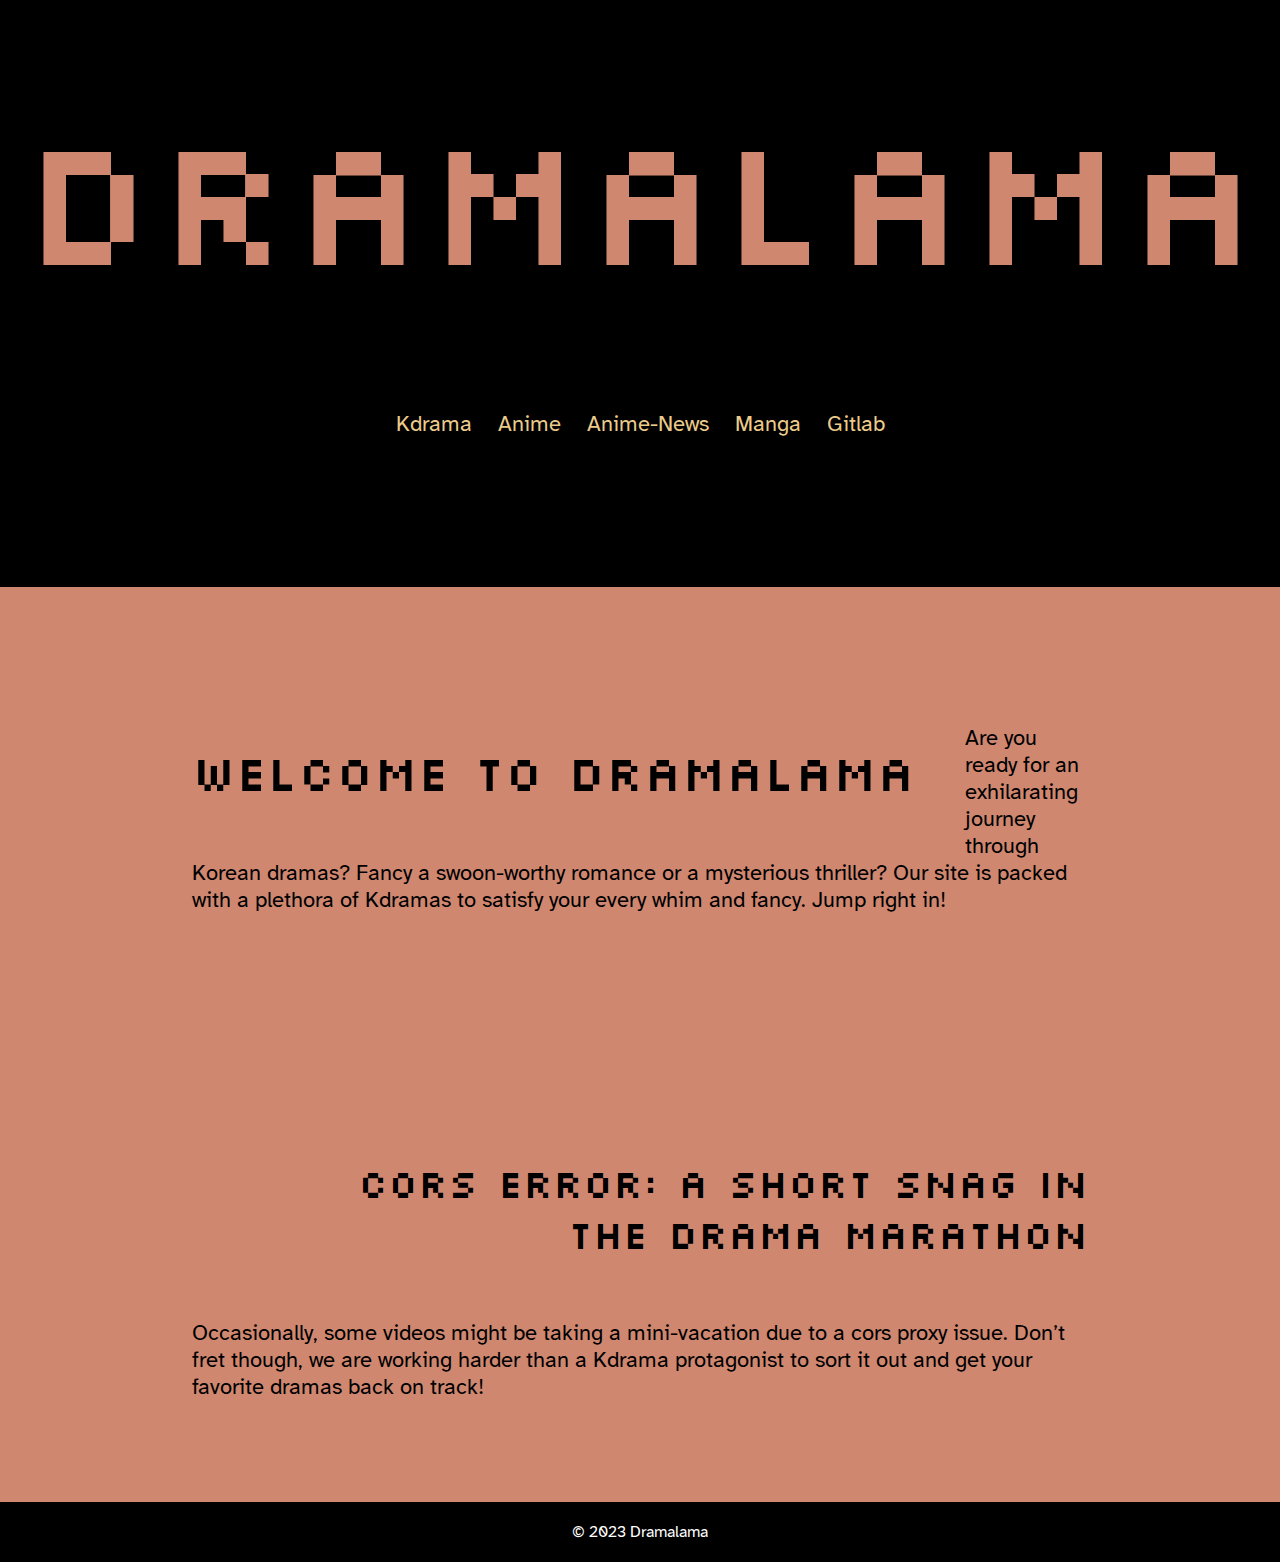
==== index.html @ 38cde1f3 "Initial commit" ====
<!DOCTYPE html>
<html lang="en">
<head>

    <meta charset="UTF-8">
    <meta name="viewport" content="width=device-width, initial-scale=1.0">
    <title>Dramalama</title>
    <link rel="stylesheet" href="css files/landing.css">
    <link rel="icon" type="image/x-icon" href="favicon.ico">
    <link href='https://fonts.googleapis.com/css?family=Silkscreen' rel='stylesheet'>
    <link href='https://fonts.googleapis.com/css?family=Atkinson Hyperlegible' rel='stylesheet'>
</head>

<body>

    <section class="main">
        <div class="head_section">
            Dramalama
        </div>
    </section>

    <div class="redirect_section">
        <a href="movie.html" target="_parent">Kdrama</a>
        <a href="https://dramalama-anime.vercel.app" target="_parent">Anime</a>
        <a href="https://dramalama-news.vercel.app" target="_parent">Anime-News</a>
        <a href="https://dramalama-manga.vercel.app" target="_parent">Manga</a>
        <a href="https://gitlab.com/real-zephex/kdrama" target="_blank">Gitlab</a>
    </div>

    <section class="info">
        <div class="welcome_section">
            <p class="heading">Welcome to Dramalama</p>
            <p class="info_para">
                Are you ready for an exhilarating journey through Korean dramas? Fancy a swoon-worthy romance or a mysterious thriller? Our site is packed with a plethora of Kdramas to satisfy your every whim and fancy. Jump right in!
            </p>
        </div>
    </section>

    
    <section class="info">
        <div class="welcome_section">
            <p class="heading2">Cors Error: A Short Snag in the Drama Marathon</p>
            <p class="info_para2">
                Occasionally, some videos might be taking a mini-vacation due to a cors proxy issue. Don’t fret though, we are working harder than a Kdrama protagonist to sort it out and get your favorite dramas back on track!
            </p>
        </div>
    </section>

    <footer class="foot">
        © 2023 Dramalama
    </footer>

</body>

</html>
---- css files/landing.css ----
body {
    margin: 0;
    padding: 0;
    scroll-behavior: smooth;
}

a {
    padding: 10px;
    text-decoration: none;
    color: #ebcb8b;
}

.main {
    background-color: black;
    text-align: center;
}

.head_section {
    font-family: "Silkscreen";
    font-size: 180px;
    color: #d08770;
    padding-top: 80px;
}

.redirect_section {
    font-family: "Atkinson Hyperlegible";
    font-size: 22px;
    padding-top: 100px;
    text-align: center;
    padding-bottom: 150px;
    background-color: black;
}

.info {
    background-color: #d08770;
    padding: 80px;
}

/* do not touch */
.welcome_section {
    width: 80%;
    margin: 20px auto;
}

/* Dramalama */
.heading {
    float: left;
    font-size: 50px;
    font-family: "Silkscreen";
    padding-right: 50px;
}

.info_para {
    font-family: "Atkinson Hyperlegible";
    font-size: 22px;
    padding-top: 35px;
}

.heading2 {
    float: right;
    font-size: 40px;
    font-family: "Silkscreen";
    padding-left: 50px;
    text-align: right;
    max-width: 750px;
    padding-bottom: 20px;
}

.info_para2 {
    font-family: "Atkinson Hyperlegible";
    font-size: 22px;
    padding-top: 50px;
}

.foot {
    text-align: center;
    font-family: "Atkinson Hyperlegible";
    color: white;
    background-color: black;
    padding: 20px;
}

/* Media Queries for Responsive Design */

/* Adjustments for tablets */
@media (max-width: 768px) {
    .head_section {
        font-size: 80px;
        padding-top: 40px;
    }

    .redirect_section {
        font-size: 18px;
        padding-top: 60px;
        padding-bottom: 100px;
    }

    .info {
        padding: 40px;
    }

    .heading {
        font-size: 40px;
        padding-right: 20px;
    }

    .info_para {
        font-size: 18px;
        padding: 10px;
    }

    .heading2 {
        font-size: 30px;
        padding-left: 20px;
        max-width: 100%;
    }

    .info_para2 {
        font-size: 18px;
        padding: 10px;
    }

    .foot {
        padding: 10px;
    }
}

/* Adjustments for mobile devices */
@media (max-width: 480px) {
    .head_section {
        font-size: 60px;
        padding-top: 20px;
    }

    .redirect_section {
        font-size: 16px;
        padding-top: 40px;
        padding-bottom: 60px;
    }

    .info {
        padding: 20px;
    }

    .heading {
        font-size: 30px;
        padding-right: 10px;
    }

    .info_para {
        font-size: 16px;
        padding: 10px;
    }

    .heading2 {
        font-size: 24px;
        padding-left: 10px;
        max-width: 100%;
    }

    .info_para2 {
        font-size: 16px;
        padding: 10px;
    }

    .foot {
        padding: 10px;
    }
}
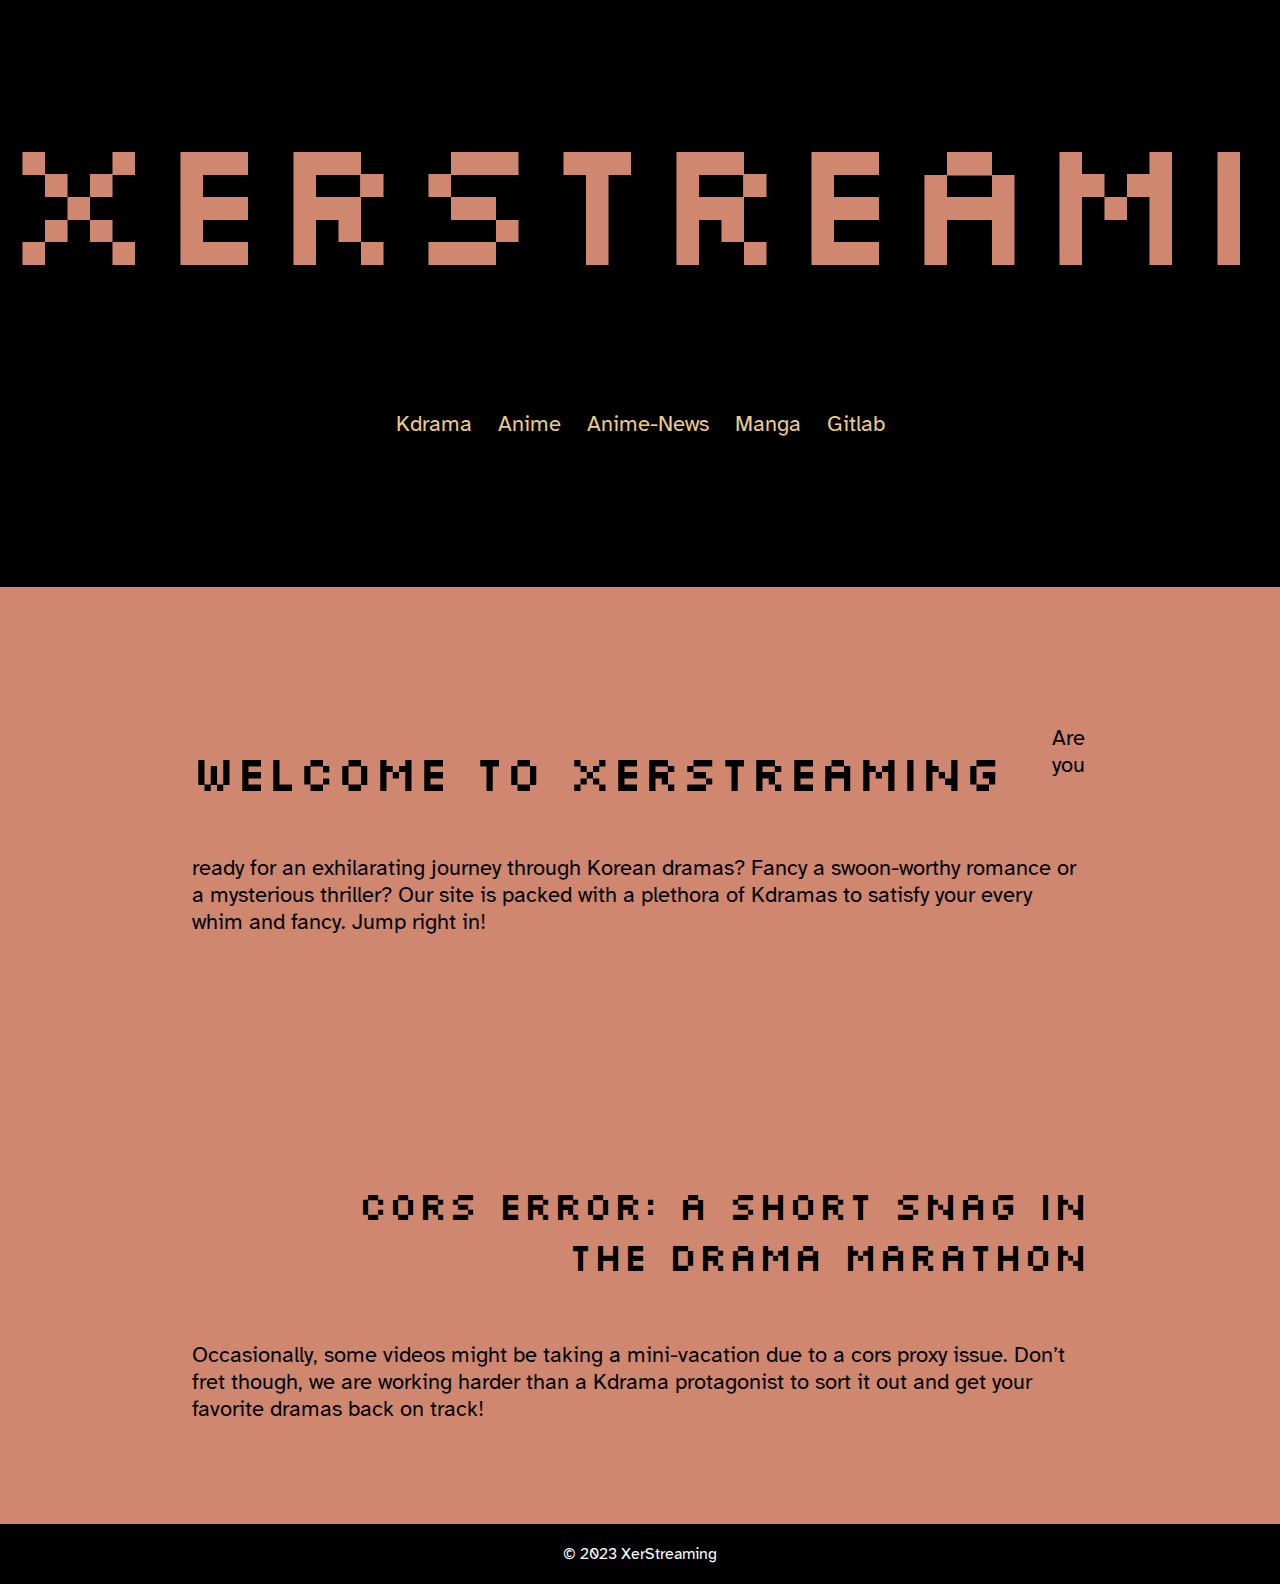
==== commit 394cdf00: "Update index.html" ====
--- a/index.html
+++ b/index.html
@@ -4,7 +4,7 @@
 
     <meta charset="UTF-8">
     <meta name="viewport" content="width=device-width, initial-scale=1.0">
-    <title>Dramalama</title>
+    <title>XERSTREAMING</title>
     <link rel="stylesheet" href="css files/landing.css">
     <link rel="icon" type="image/x-icon" href="favicon.ico">
     <link href='https://fonts.googleapis.com/css?family=Silkscreen' rel='stylesheet'>
@@ -15,7 +15,7 @@
 
     <section class="main">
         <div class="head_section">
-            Dramalama
+            XERSTREAMING 
         </div>
     </section>
 
@@ -29,7 +29,7 @@
 
     <section class="info">
         <div class="welcome_section">
-            <p class="heading">Welcome to Dramalama</p>
+            <p class="heading">Welcome To XERSTREAMING</p>
             <p class="info_para">
                 Are you ready for an exhilarating journey through Korean dramas? Fancy a swoon-worthy romance or a mysterious thriller? Our site is packed with a plethora of Kdramas to satisfy your every whim and fancy. Jump right in!
             </p>
@@ -47,7 +47,7 @@
     </section>
 
     <footer class="foot">
-        © 2023 Dramalama
+        © 2023 XerStreaming
     </footer>
 
 </body>
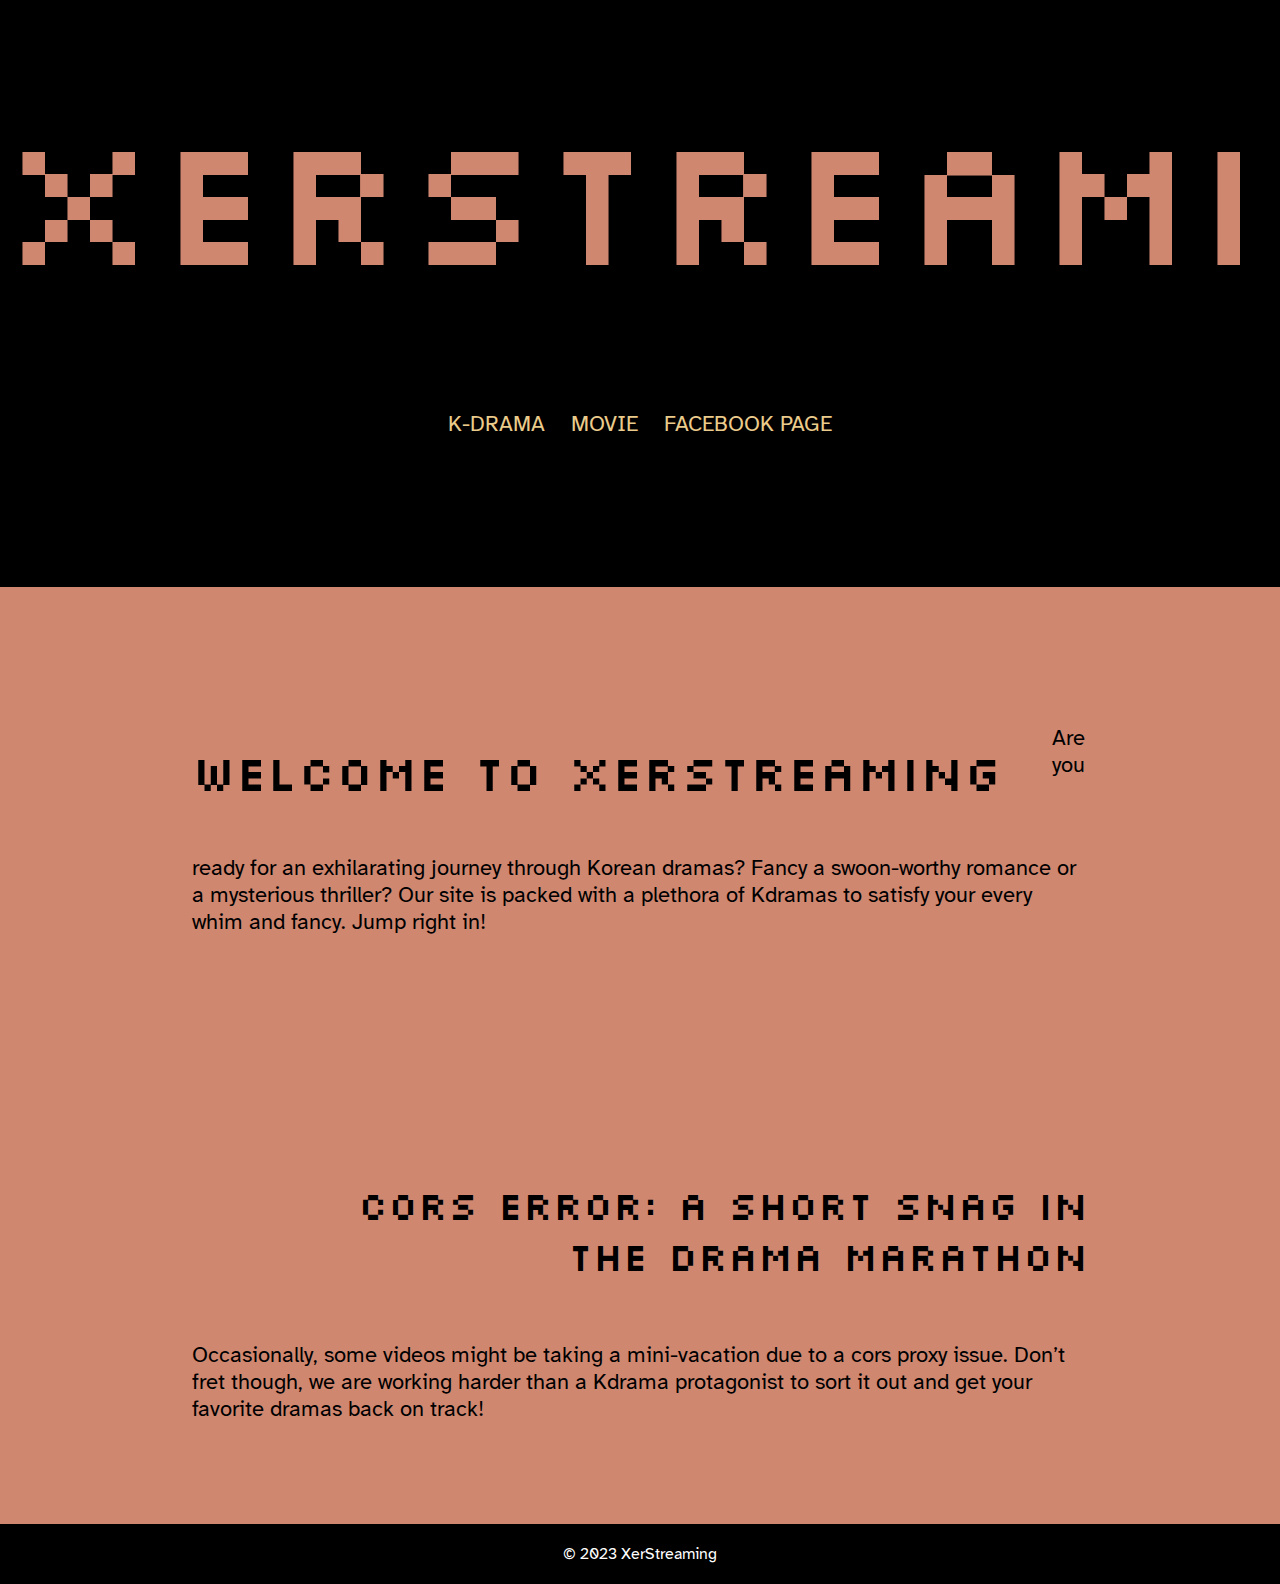
==== commit 6b0f624e: "Update index.html" ====
--- a/index.html
+++ b/index.html
@@ -20,11 +20,9 @@
     </section>
 
     <div class="redirect_section">
-        <a href="movie.html" target="_parent">Kdrama</a>
-        <a href="https://dramalama-anime.vercel.app" target="_parent">Anime</a>
-        <a href="https://dramalama-news.vercel.app" target="_parent">Anime-News</a>
-        <a href="https://dramalama-manga.vercel.app" target="_parent">Manga</a>
-        <a href="https://gitlab.com/real-zephex/kdrama" target="_blank">Gitlab</a>
+        <a href="movie.html" target="_parent">K-DRAMA</a>
+        <a href="s://xerflix2-beta.vercel.app/" target="_parent">MOVIE</a>
+        <a href="https://www.facebook.com/profile.php?id=100069572806122" target="_blank">FACEBOOK PAGE</a>
     </div>
 
     <section class="info">
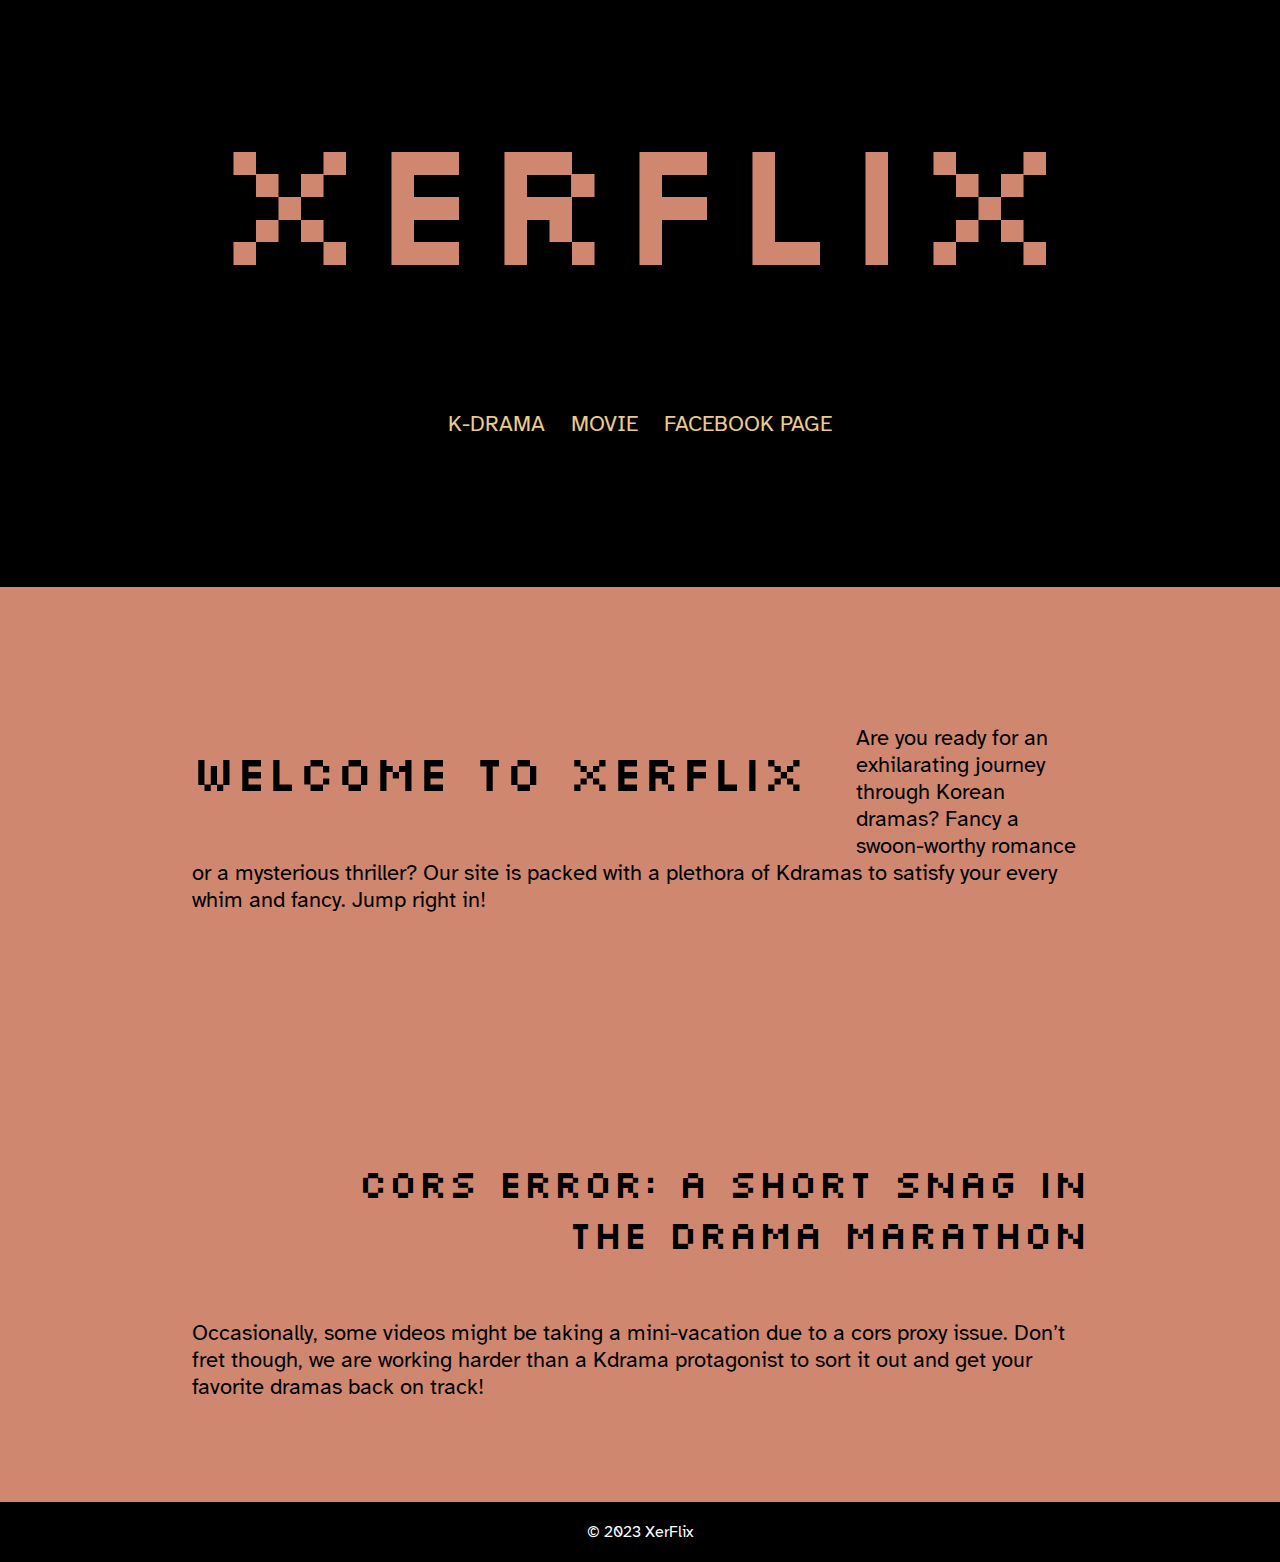
==== commit 8f60f042: "Update index.html" ====
--- a/index.html
+++ b/index.html
@@ -4,7 +4,7 @@
 
     <meta charset="UTF-8">
     <meta name="viewport" content="width=device-width, initial-scale=1.0">
-    <title>XERSTREAMING</title>
+    <title>XERFLIX</title>
     <link rel="stylesheet" href="css files/landing.css">
     <link rel="icon" type="image/x-icon" href="favicon.ico">
     <link href='https://fonts.googleapis.com/css?family=Silkscreen' rel='stylesheet'>
@@ -15,19 +15,19 @@
 
     <section class="main">
         <div class="head_section">
-            XERSTREAMING 
+            XERFLIX 
         </div>
     </section>
 
     <div class="redirect_section">
         <a href="movie.html" target="_parent">K-DRAMA</a>
-        <a href="s://xerflix2-beta.vercel.app/" target="_parent">MOVIE</a>
+        <a href="https://xerflix2-beta.vercel.app/" target="_parent">MOVIE</a>
         <a href="https://www.facebook.com/profile.php?id=100069572806122" target="_blank">FACEBOOK PAGE</a>
     </div>
 
     <section class="info">
         <div class="welcome_section">
-            <p class="heading">Welcome To XERSTREAMING</p>
+            <p class="heading">Welcome To XERFLIX</p>
             <p class="info_para">
                 Are you ready for an exhilarating journey through Korean dramas? Fancy a swoon-worthy romance or a mysterious thriller? Our site is packed with a plethora of Kdramas to satisfy your every whim and fancy. Jump right in!
             </p>
@@ -45,7 +45,7 @@
     </section>
 
     <footer class="foot">
-        © 2023 XerStreaming
+        © 2023 XerFlix
     </footer>
 
 </body>
